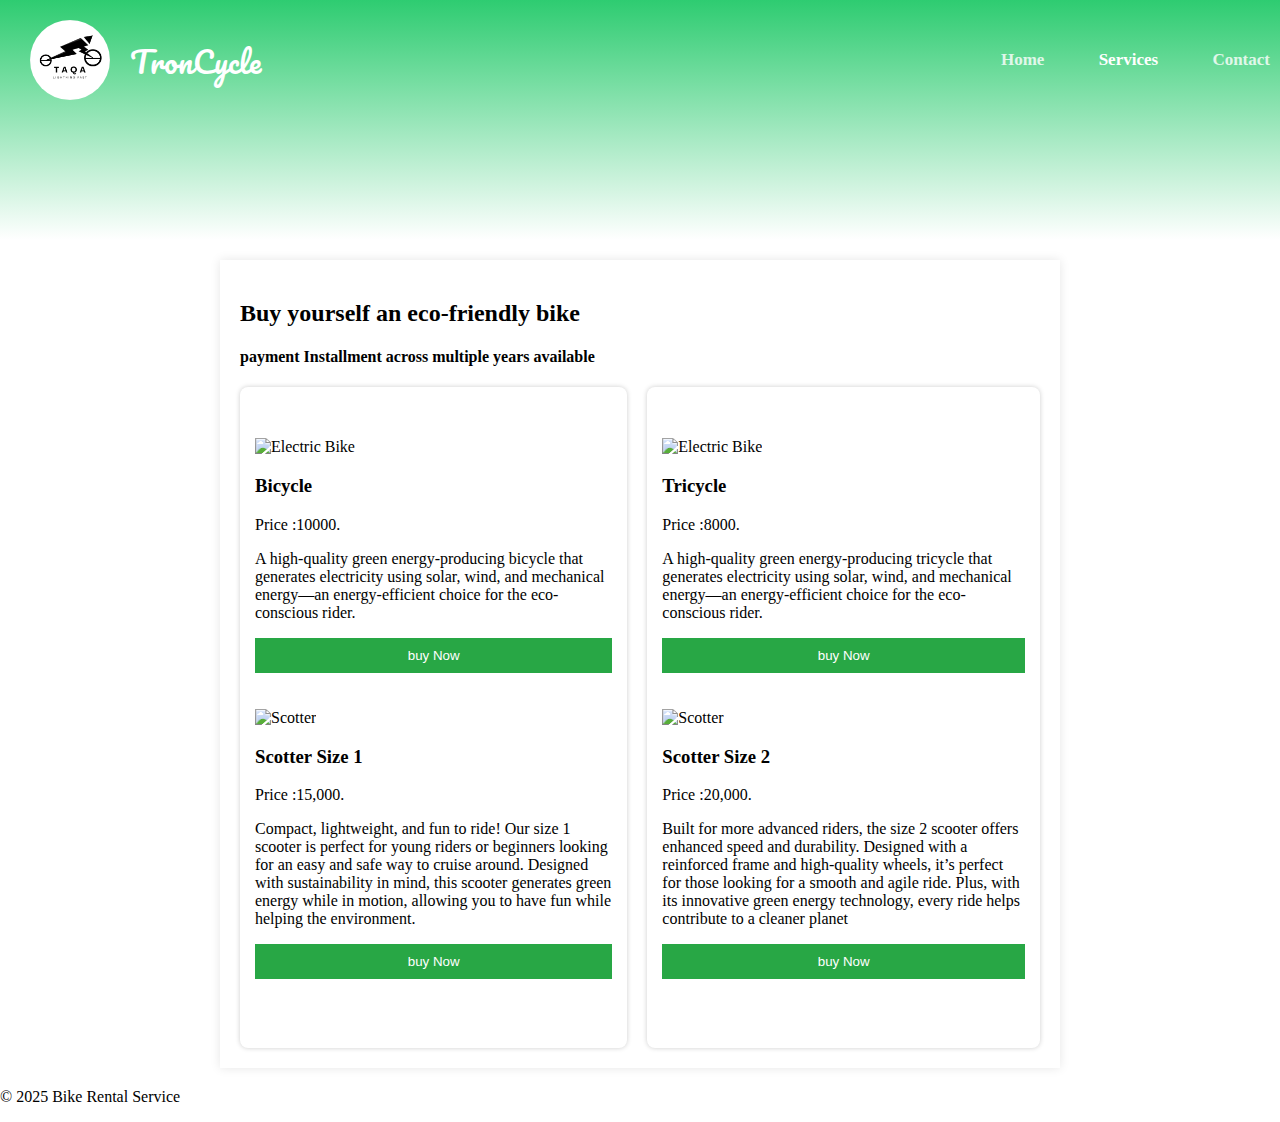
==== Buying.html @ b39f39fc "Initial commit - Website" ====
<!DOCTYPE html>
<html lang="en">
<head>
    <meta charset="UTF-8">
    <meta name="viewport" content="width=device-width, initial-scale=1.0">
    <title>Bikes Buying</title>
    <script defer src="script.js"></script>
    <link rel="stylesheet" href="Buying.css">
    <link href="https://fonts.googleapis.com/css2?family=Pacifico&display=swap" rel="stylesheet">
    <link href="https://fonts.googleapis.com/css2?family=Montserrat:wght@400;700&display=swap" rel="stylesheet">
</head>
<body>
    <header>
        <img src="images/TAQA.PNG" alt="Logo" class="Logo">
        <p id="title">TronCycle</p>
        <div id="header">
            <a class="header" id = "home_drag" href = "index.html" target="_blank">Home</a>
            <a class="header" id="services_drag" href = "index.html#Services" target="_blank">Services</a>
            <a class="header" id = "contact_drag" href = "contact.html" target="_blank">Contact</a>
        </div>
    </header>
    
    <main>
        <section class="rental-info">
            <h2>Buy yourself an eco-friendly bike</h2>
            <h4>payment Installment across multiple years available</h4>
            <div class="options">
                <div class="bike">
    <br>
                <br>
                                        <img src="file:///D:/Downloads/New%20folder/bike%201.jpeg" alt="Electric Bike">
                    <h3>Bicycle</h3>
                   <p>Price :10000.</p>
                     <p>A high-quality green energy-producing bicycle that generates electricity using solar, wind, and mechanical energy—an energy-efficient choice for the eco-conscious rider.</p>
                    <button class="buy-btn" data-bike="Electric">buy Now</button>
                <br>
                <br>

                               <img src="file:///D:/Downloads/New%20folder/SCOOTER%201.webp" alt="Scotter">
                    <h3>Scotter Size 1</h3>
                    <p>Price :15,000.</p>
                     <p>Compact, lightweight, and fun to ride! Our size 1 scooter is perfect for young riders or beginners looking for an easy and safe way to cruise around. Designed with sustainability in mind, this scooter generates green energy while in motion, allowing you to have fun while helping the environment.</p>
                    <button class="buy-btn" data-bike="Electric">buy Now</button>
                
                </div>
                
                <div class="bike">

                    <br>
                    <br>
<img src="file:///D:/Downloads/New%20folder/bike%202.jpeg" alt="Electric Bike">
                    <h3>Tricycle</h3>
                   <p>Price :8000.</p>
                     <p>A high-quality green energy-producing tricycle that generates electricity using solar, wind, and mechanical energy—an energy-efficient choice for the eco-conscious rider.</p>
                    <button class="buy-btn" data-bike="Electric">buy Now</button>
<br>
<br>
                                        <img src="file:///D:/Downloads/New%20folder/DSCF4890.jpg" alt="Scotter">
                    <h3>Scotter Size 2</h3>
                   <p>Price :20,000.</p>
                     <p>Built for more advanced riders, the size 2 scooter offers enhanced speed and durability. Designed with a reinforced frame and high-quality wheels, it’s perfect for those looking for a smooth and agile ride. Plus, with its innovative green energy technology, every ride helps contribute to a cleaner planet</p>
                   <button class="buy-btn" data-bike="Electric">buy Now</button>    
                    <br>
                    <br>
                    <br>

                </div>
            </div>
        </section>
    </main>
    
    <footer>
        <p>&copy; 2025 Bike Rental Service</p>
    </footer>
</body>
</html>
---- Buying.css ----
html {
    scroll-behavior: smooth;
}

a, a:visited {
    text-decoration: none;
}

body{
    background-blend-mode: overlay;
    background-position: center;
    background-size: cover;
    background-attachment: fixed;
    padding: 0px;
    margin: 0px;
}

header {
    display: flex;
    background: linear-gradient(
        rgb(46, 204, 113, 1),
        rgb(46, 204, 113, 0)
    );
    align-items: top;
    height: 230px;
    padding-top: 10px;
}

.Logo {
    display: flex;
    height: 80px;
    margin-left: 30px;
    margin-top: 10px;
    margin-bottom: 10px;
    border-radius: 40px;
}

#title {
    color: rgb(255,255,255);
    display: inline;
    width: 300px;
    font-size: 30px;
    margin: 0px;
    margin-top: 25px;
    padding: 0px;
    margin-left: 20px;
    font-family: "Pacifico", cursive;
}

#header{
    width: 1000px;
    text-align: right;
    font-size: 17px;
    margin-top: 40px;
}

.header {
    display: inline;
    text-align: right;
    background-color: rgb(240, 248, 255 ,0);
    border-color: white;
    margin-left: 30px;
    padding: 10px;
    border-radius: 40%;
    color: white;
    font-weight: bold;
    opacity: 0.8;
}

.header:hover {
    opacity: 1;
    cursor: pointer;
    text-decoration: underline;
}

#services_drag {
    opacity: 1;
}

.rental-info {
    margin: 20px auto;
    padding: 20px;
    max-width: 800px;
    background: white;
    box-shadow: 0 0 10px rgba(0, 0, 0, 0.1);
}

.options {
    display: flex;
    justify-content: center;
    gap: 20px;
}

.bike {
    background: #fff;
    padding: 15px;
    border-radius: 8px;
    box-shadow: 0 0 5px rgba(0, 0, 0, 0.2);
}

.bike img {
    width: 150px;
    height: auto;
}

button {
    display: block;
    width: 100%;
    padding: 10px;
    margin-top: 10px;
    background: #28a745;
    color: white;
    border: none;
    cursor: pointer;
}

button:hover {
    background: #218838;
}
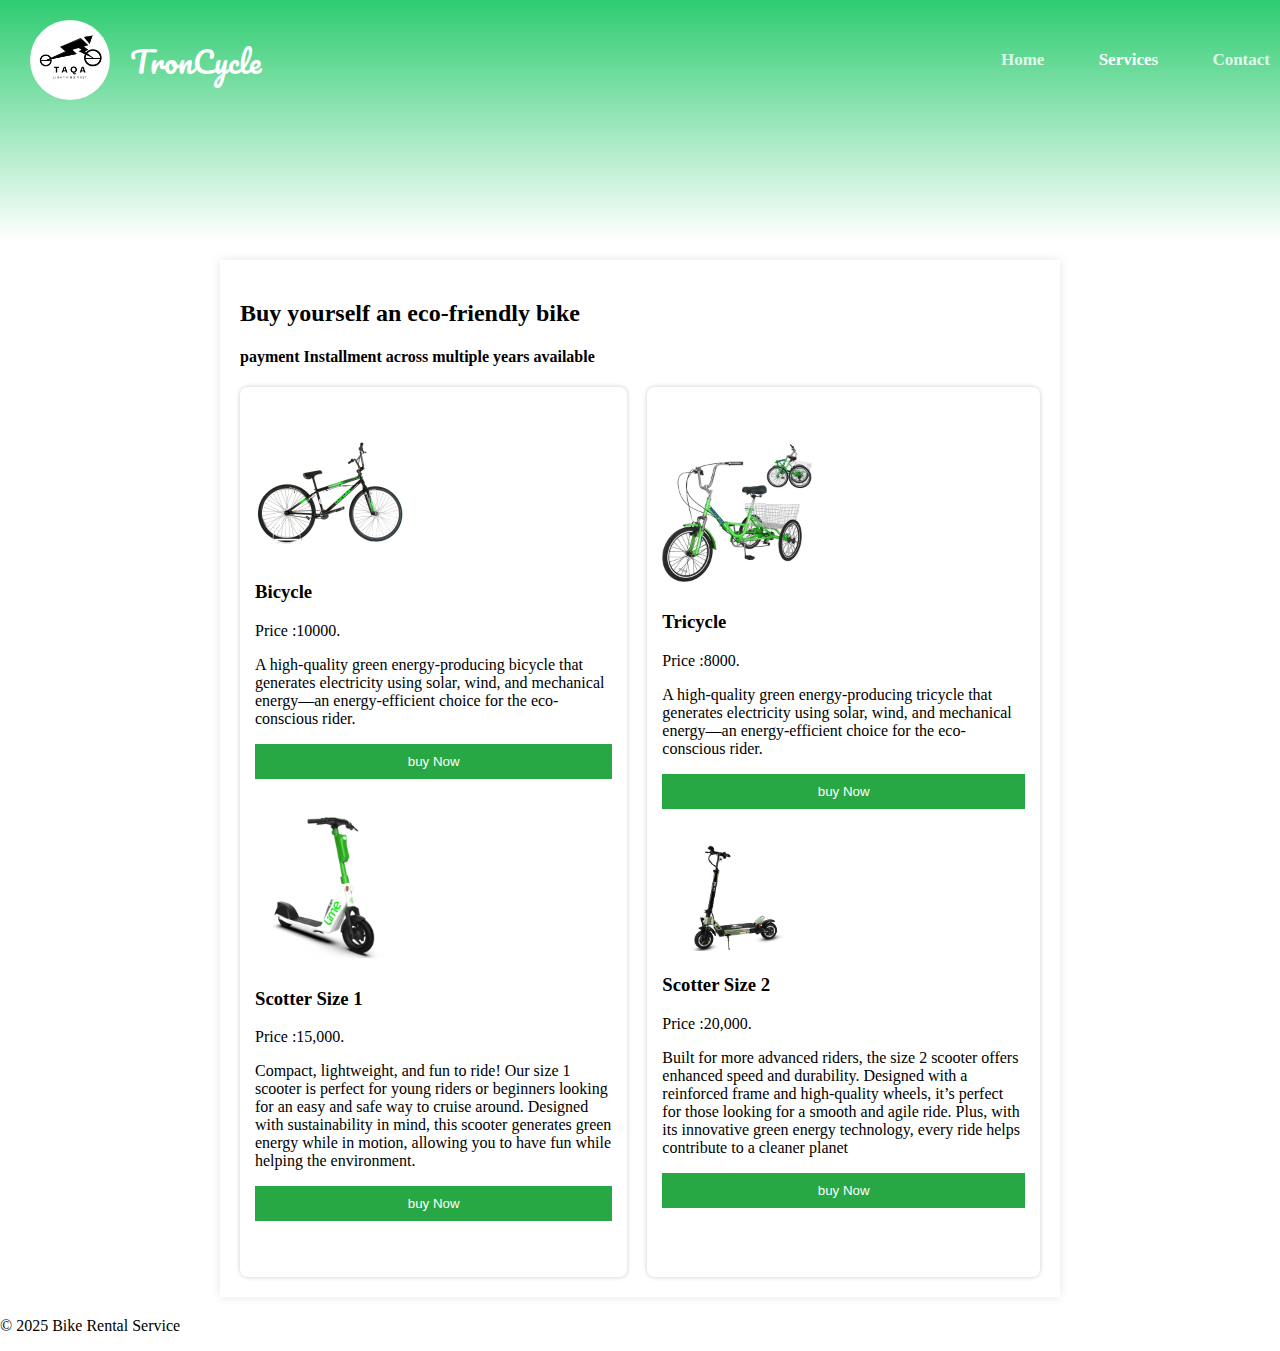
==== commit bb1163c0: "before responsive" ====
--- a/Buying.html
+++ b/Buying.html
@@ -28,7 +28,7 @@
                 <div class="bike">
     <br>
                 <br>
-                                        <img src="file:///D:/Downloads/New%20folder/bike%201.jpeg" alt="Electric Bike">
+                                        <img src="images/Bike 1.jpg" alt="Electric Bike">
                     <h3>Bicycle</h3>
                    <p>Price :10000.</p>
                      <p>A high-quality green energy-producing bicycle that generates electricity using solar, wind, and mechanical energy—an energy-efficient choice for the eco-conscious rider.</p>
@@ -36,7 +36,7 @@
                 <br>
                 <br>
 
-                               <img src="file:///D:/Downloads/New%20folder/SCOOTER%201.webp" alt="Scotter">
+                               <img src="images/Scooter1.png" alt="Scotter">
                     <h3>Scotter Size 1</h3>
                     <p>Price :15,000.</p>
                      <p>Compact, lightweight, and fun to ride! Our size 1 scooter is perfect for young riders or beginners looking for an easy and safe way to cruise around. Designed with sustainability in mind, this scooter generates green energy while in motion, allowing you to have fun while helping the environment.</p>
@@ -48,14 +48,14 @@
 
                     <br>
                     <br>
-<img src="file:///D:/Downloads/New%20folder/bike%202.jpeg" alt="Electric Bike">
+<img src="images/OIP.jpeg.jpg" alt="Electric Bike">
                     <h3>Tricycle</h3>
                    <p>Price :8000.</p>
                      <p>A high-quality green energy-producing tricycle that generates electricity using solar, wind, and mechanical energy—an energy-efficient choice for the eco-conscious rider.</p>
                     <button class="buy-btn" data-bike="Electric">buy Now</button>
 <br>
 <br>
-                                        <img src="file:///D:/Downloads/New%20folder/DSCF4890.jpg" alt="Scotter">
+                                        <img src="images/wb1_bce9d119-d334-441d-90b3-713a8b953c65.webp" alt="Scotter">
                     <h3>Scotter Size 2</h3>
                    <p>Price :20,000.</p>
                      <p>Built for more advanced riders, the size 2 scooter offers enhanced speed and durability. Designed with a reinforced frame and high-quality wheels, it’s perfect for those looking for a smooth and agile ride. Plus, with its innovative green energy technology, every ride helps contribute to a cleaner planet</p>
